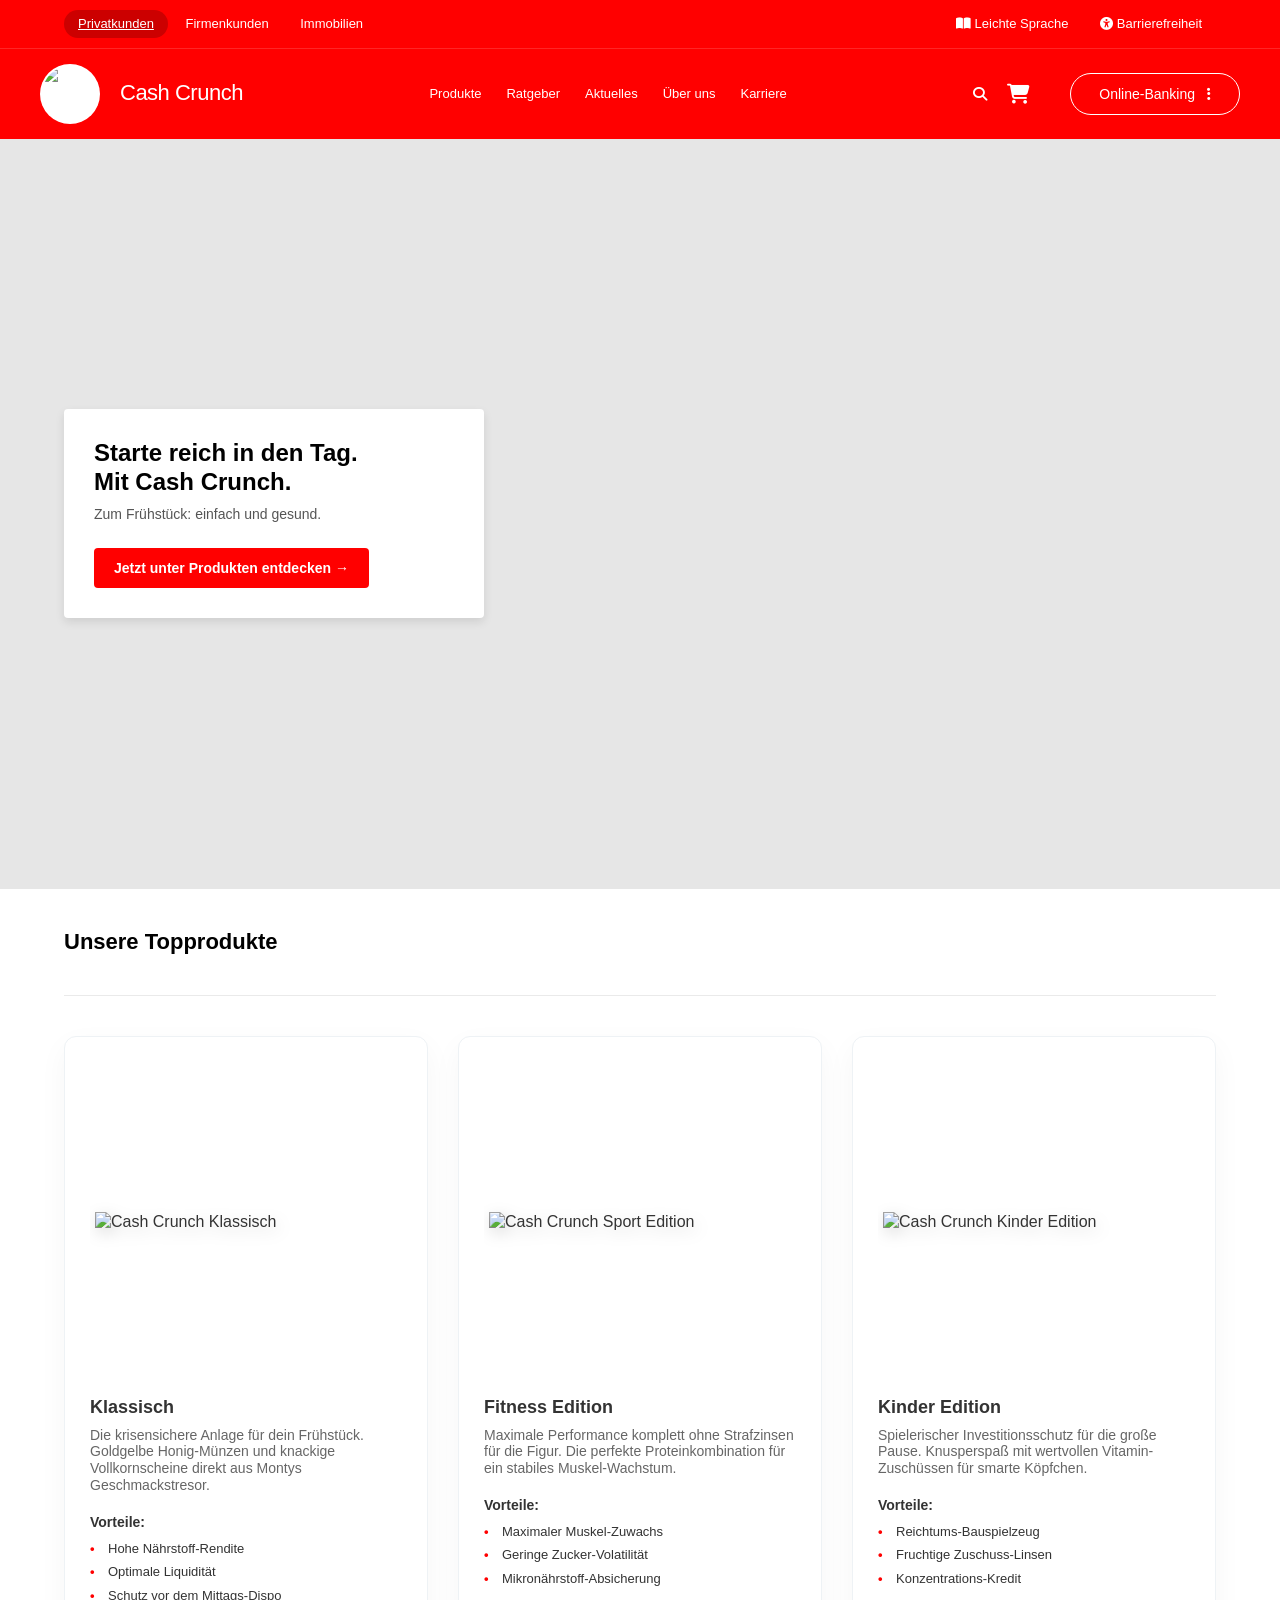
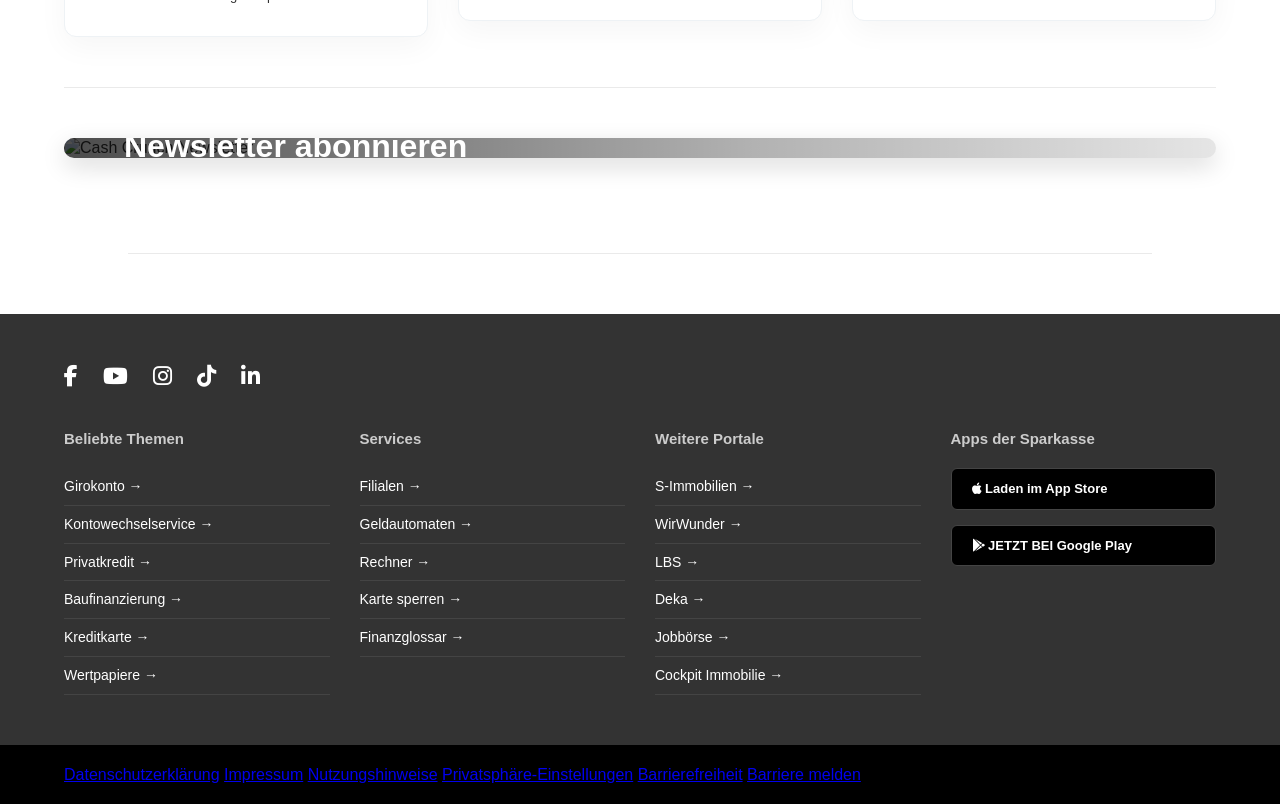
==== index.html @ 2476c889 "." ====
<!DOCTYPE html>
<html lang="de">
<head>
    <meta charset="UTF-8">
    <meta name="viewport" content="width=device-width, initial-scale=1.0">
    <title>Sparkasse - Cash Crunch</title>
    <link rel="stylesheet" href="style.css?v=1.2">
    <link rel="stylesheet" href="https://cdnjs.cloudflare.com/ajax/libs/font-awesome/6.4.0/css/all.min.css">
</head>
<body>

    <header class="main-header">
        <div class="header-top">
            <div class="top-left">
                <a href="#" class="active-pill">Privatkunden</a>
                <a href="#">Firmenkunden</a>
                <a href="#">Immobilien</a>
            </div>
            <div class="top-right">
                <a href="#"><i class="fa-solid fa-book-open"></i> Leichte Sprache</a>
                <a href="#"><i class="fa-solid fa-universal-access"></i> Barrierefreiheit</a>
            </div>
        </div>
        
        <div class="header-bottom">
            <a href="index.html" class="logo-wrapper">
                <img src="Bilder/logo.png" alt="Cash Crunch Logo" class="logo-img">
                <span class="brand-name">Cash Crunch</span>
            </a>
        
            <nav class="main-nav">
                <a href="#">Produkte</a>
                <a href="#">Ratgeber</a>
                <a href="#">Aktuelles</a>
                <a href="#">Über uns</a>
                <a href="#">Karriere</a>
            </nav>
            
            <div class="header-actions">
                <button class="search-btn"><i class="fa-solid fa-magnifying-glass"></i></button>
                
                <a href="#" class="cart-btn-header" aria-label="Warenkorb">
                    <i class="fa-solid fa-cart-shopping"></i>
                    <span class="cart-badge" id="cart-badge" style="display: none;">0</span>
                </a>
            
                <button class="banking-btn-rounded">
                    Online-Banking <i class="fa-solid fa-ellipsis-vertical"></i>
                </button>

                <button class="burger-menu-btn" id="burgerMenuBtn" aria-label="Menü öffnen">
                    <span></span>
                    <span></span>
                    <span></span>
                </button>
            </div>
        </div>

        <div class="mobile-menu-overlay" id="mobileMenuOverlay">
            <nav class="mobile-nav-links">
                <a href="#" class="active-pill">Privatkunden</a>
                <a href="#">Firmenkunden</a>
                <a href="#">Immobilien</a>
                
                <hr class="mobile-menu-divider" style="border: none; border-top: 1px solid rgba(255, 255, 255, 0.2); margin: 15px 0; width: 100%;">
                
                <a href="#">Produkte</a>
                <a href="#">Ratgeber</a>
                <a href="#">Aktuelles</a>
                <a href="#">Über uns</a>
                <a href="#">Karriere</a>
                
                <button class="banking-btn-mobile">Online-Banking</button>
            </nav>
        </div>
    </header>

    <section class="hero-section">
        <div class="hero-card">
            <h1>Starte reich in den Tag. <br>Mit Cash Crunch.</h1>
            <p>Zum Frühstück: einfach und gesund.</p>
            <button class="btn-red" id="hero-btn">Jetzt unter Produkten entdecken &rarr;</button>
        </div>
    </section>

    <main class="content-container">
        <h2>Unsere Topprodukte</h2>

        <hr class="section-divider2">

        <div class="products-grid">
            <a href="produkt-klassisch.html" class="product-link">
                <div class="product-card">
                    <div class="product-image-placeholder">
                        <img src="Bilder/Verpackung-Klassisch.png" alt="Cash Crunch Klassisch" class="product-grid-img">
                    </div>
                    <h3>Klassisch</h3>
                    <p class="description">
                        Die krisensichere Anlage für dein Frühstück. Goldgelbe Honig-Münzen und knackige Vollkornscheine direkt aus Montys Geschmackstresor.
                    </p>
                    <h4>Vorteile:</h4>
                    <ul>
                        <li>Hohe Nährstoff-Rendite</li>
                        <li>Optimale Liquidität</li>
                        <li>Schutz vor dem Mittags-Dispo</li>
                    </ul>
                </div>
            </a>
        
            <a href="produkt-sport.html" class="product-link">
                <div class="product-card">
                    <div class="product-image-placeholder">
                        <img src="Bilder/Verpackung-Sport.png" alt="Cash Crunch Sport Edition" class="product-grid-img">
                    </div>
                    <h3>Fitness Edition</h3>
                    <p class="description">
                        Maximale Performance komplett ohne Strafzinsen für die Figur. Die perfekte Proteinkombination für ein stabiles Muskel-Wachstum.
                    </p>
                    <h4>Vorteile:</h4>
                    <ul>
                        <li>Maximaler Muskel-Zuwachs</li>
                        <li>Geringe Zucker-Volatilität</li>
                        <li>Mikronährstoff-Absicherung</li>
                    </ul>
                </div>
            </a>
        
            <a href="produkt-kinder.html" class="product-link">
                <div class="product-card">
                    <div class="product-image-placeholder">
                        <img src="Bilder/Verpackung-Kinder.png" alt="Cash Crunch Kinder Edition" class="product-grid-img">
                    </div>
                    <h3>Kinder Edition</h3>
                    <p class="description">
                        Spielerischer Investitionsschutz für die große Pause. Knusperspaß mit wertvollen Vitamin-Zuschüssen für smarte Köpfchen.
                    </p>
                    <h4>Vorteile:</h4>
                    <ul>
                        <li>Reichtums-Bauspielzeug</li>
                        <li>Fruchtige Zuschuss-Linsen</li>
                        <li>Konzentrations-Kredit</li>
                    </ul>
                </div>
            </a>
        </div>

        <hr class="section-divider">

        <section class="newsletter-hero">
            <img src="Bilder/Newsletter.png" alt="Cash Crunch Newsletter" class="newsletter-hero-img">
            
            <div class="newsletter-hero-content">
                <h2>Newsletter abonnieren</h2>
                <p>Verpasse keine krisensicheren Angebote mehr!</p>
                <a href="#" class="btn-subscribe">Jetzt abonnieren</a>
            </div>
        </section>
    </main>

    <hr class="section-divider1">

    <footer class="main-footer">
        <div class="footer-content">
            <div class="social-icons">
                <a href="#"><i class="fa-brands fa-facebook-f"></i></a>
                <a href="#"><i class="fa-brands fa-youtube"></i></a>
                <a href="#"><i class="fa-brands fa-instagram"></i></a>
                <a href="#"><i class="fa-brands fa-tiktok"></i></a>
                <a href="#"><i class="fa-brands fa-linkedin-in"></i></a>
            </div>

            <div class="footer-links-grid">
                <div class="footer-col">
                    <h4>Beliebte Themen</h4>
                    <ul>
                        <li><a href="#">Girokonto &rarr;</a></li>
                        <li><a href="#">Kontowechselservice &rarr;</a></li>
                        <li><a href="#">Privatkredit &rarr;</a></li>
                        <li><a href="#">Baufinanzierung &rarr;</a></li>
                        <li><a href="#">Kreditkarte &rarr;</a></li>
                        <li><a href="#">Wertpapiere &rarr;</a></li>
                    </ul>
                </div>
                <div class="footer-col">
                    <h4>Services</h4>
                    <ul>
                        <li><a href="#">Filialen &rarr;</a></li>
                        <li><a href="#">Geldautomaten &rarr;</a></li>
                        <li><a href="#">Rechner &rarr;</a></li>
                        <li><a href="#">Karte sperren &rarr;</a></li>
                        <li><a href="#">Finanzglossar &rarr;</a></li>
                    </ul>
                </div>
                <div class="footer-col">
                    <h4>Weitere Portale</h4>
                    <ul>
                        <li><a href="#">S-Immobilien &rarr;</a></li>
                        <li><a href="#">WirWunder &rarr;</a></li>
                        <li><a href="#">LBS &rarr;</a></li>
                        <li><a href="#">Deka &rarr;</a></li>
                        <li><a href="#">Jobbörse &rarr;</a></li>
                        <li><a href="#">Cockpit Immobilie &rarr;</a></li>
                    </ul>
                </div>
                <div class="footer-col">
                    <h4>Apps der Sparkasse</h4>
                    <div class="app-buttons">
                        <a href="#" class="app-btn"><i class="fa-brands fa-apple"></i> Laden im App Store</a>
                        <a href="#" class="app-btn"><i class="fa-brands fa-google-play"></i> JETZT BEI Google Play</a>
                    </div>
                </div>
            </div>
        </div>

        <div class="footer-bottom">
            <a href="#">Datenschutzerklärung</a>
            <a href="#">Impressum</a>
            <a href="#">Nutzungshinweise</a>
            <a href="#">Privatsphäre-Einstellungen</a>
            <a href="#">Barrierefreiheit</a>
            <a href="#">Barriere melden</a>
        </div>
    </footer>

    <script src="script.js"></script>
</body>
</html>
---- style.css ----
/* ==========================================================================
   1. GLOBALE RESETS & SCHRIFTARTEN (Cash Crunch Look)
   ========================================================================== */

   html {
    scroll-behavior: smooth; /* Aktiviert das flüssige, animierte Scrollen */
    width: 100%;
    max-width: 100%;
    overflow-x: hidden; /* Verhindert globalen horizontalen Overflow */
}

* {
    margin: 0;
    padding: 0;
    box-sizing: border-box;
    font-family: "Helvetica Neue", Helvetica, Arial, sans-serif;
    -webkit-font-smoothing: antialiased;
}

body {
    background-color: #ffffff;
    color: #333333;
    line-height: 1.2; 
    width: 100%;
    max-width: 100%;
    overflow-x: hidden;
}

h1, h2, h3, h4, h5, h6 {
    line-height: 1.2;
}

/* ==========================================================================
   2. HEADER & NAVIGATION (Absolut unkaputtbar)
   ========================================================================== */
.main-header {
    background-color: #ff0000; 
    color: #ffffff;
    width: 100%;
    display: block;
    position: relative; /* Basis für absolute Positionierungen */
}

/* Oberer Header-Streifen */
.header-top {
    display: flex;
    justify-content: space-between;
    align-items: center;
    padding: 10px 5%;
    border-bottom: 1px solid rgba(255, 255, 255, 0.15);
    font-size: 13px;
}

.header-top a {
    color: #ffffff;
    text-decoration: none;
    padding: 6px 14px;
    display: inline-block;
    font-weight: 410;
}

.header-top a.active-pill {
    background-color: #cc0000; 
    border-radius: 20px; 
    font-weight: 500;
    text-decoration: underline;
}

/* Unterer Header-Bereich */
.header-bottom {
    display: flex !important;
    flex-direction: row !important;
    flex-wrap: nowrap !important;      
    align-items: center !important;
    justify-content: space-between !important;
    padding: 15px 40px; 
    background-color: #ff0000; 
    max-width: 1400px;  
    margin: 0 auto;     
    width: 100%;
}

/* Klickbarer Logo-Text-Verbund */
.logo-wrapper {
    display: flex;
    align-items: center;
    text-decoration: none;
    color: #ffffff;
    gap: 0px; 
    flex-shrink: 0;                     
    transition: transform 0.2s ease;
}

.logo-wrapper:hover {
    transform: scale(1.02);
}

.logo-img {
    height: 60px;
    width: 60px;          
    object-fit: contain;  
    display: block;
    border-radius: 50%;   
    background-color: #ffffff; 
    box-sizing: border-box;
    padding: 2px;         
}

/* Der Markenname */
.brand-name {
    color: #ffffff;
    font-size: 22px;
    font-weight: 500;
    letter-spacing: -0.5px;
    white-space: nowrap;  
    margin-left: 20px !important; 
    padding-left: 0 !important;              
}

/* Hauptnavigation horizontal */
.main-nav {
    display: flex;
    align-items: center; 
    gap: 25px;
    flex-wrap: nowrap;                  
}

.main-nav a {
    color: #ffffff;
    text-decoration: none;
    font-size: 13px;    
    font-weight: 410;
    white-space: nowrap;                
    transition: opacity 0.2s;
}

.main-nav a:hover {
    opacity: 0.8;
}

/* Rechte Aktions-Box */
.header-actions {
    display: flex;
    align-items: center; 
    gap: 20px; 
    flex-shrink: 0;                     
}

.search-btn {
    background: none;
    border: none;
    color: #ffffff;
    font-size: 14px; 
    cursor: pointer;
    display: flex;
    align-items: center;
}

/* Der Online-Banking Button */
.banking-btn-rounded {
    background: transparent; 
    border: 1px solid #ffffff;
    color: #ffffff;
    padding: 12px 28px;      
    border-radius: 50px;     
    cursor: pointer;
    font-size: 14px;         
    font-weight: 410;
    display: flex;
    align-items: center;
    justify-content: center;
    gap: 12px; 
    white-space: nowrap;     
    transition: background-color 0.2s, color 0.2s;
}

.banking-btn-rounded:hover {
    background-color: #ffffff;
    color: #ff0000;
}

/* Burger-Button (Standardmäßig auf Desktop versteckt) */
.burger-menu-btn {
    display: none;
}

/* Mobiles Overlay standardmäßig im Desktop ausblenden */
.mobile-menu-overlay {
    display: none;
}

/* ==========================================================================
   3. HERO TEASER & BANNER
   ========================================================================== */
.hero-section {
    background-color: #e6e6e6;
    height: 750px;
    display: flex;
    align-items: center;
    padding-left: 5%;
}

.hero-card {
    background-color: #ffffff;
    padding: 30px;
    width: 100%;
    max-width: 420px;
    box-shadow: 0 4px 10px rgba(0,0,0,0.1);
    border-radius: 4px;
}

.hero-card h1 {
    font-size: 24px;
    color: #000;
    margin-bottom: 10px;
}

.hero-card p {
    font-size: 14px;
    color: #555;
    margin-bottom: 25px;
}

.btn-red {
    background-color: #ff0000;
    color: white;
    border: none;
    padding: 12px 20px;
    font-size: 14px;
    font-weight: bold;
    border-radius: 4px;
    cursor: pointer;
    display: inline-block;
    transition: background 0.2s;
}

.btn-red:hover {
    background-color: #cc0000;
}

.video-hero-teaser {
    width: 100%;
    height: 750px; 
    background-color: #000000;
    position: relative;
    display: flex;
    align-items: center;
    justify-content: center;
    overflow: hidden;
    flex-shrink: 0; 
}

.video-hero-teaser video {
    position: absolute;
    top: 0;
    left: 0;
    width: 100%;
    height: 100%;
    object-fit: cover; 
}

/* ==========================================================================
   4. INHALTSBEREICH & PRODUKT-GRID
   ========================================================================== */
.content-container {
    padding: 40px 5%;
    width: 100%;
    max-width: 1400px;
    margin: 0 auto;
}

.content-container h2 {
    font-size: 22px;
    margin-bottom: 30px;
    color: #000;
}

.products-grid {
    display: grid;
    grid-template-columns: repeat(3, 1fr);
    gap: 30px;
    margin-bottom: 50px;
}

a.product-link {
    text-decoration: none;
    color: inherit;
}

a.product-link:hover .product-card {
    transform: translateY(-8px);
    box-shadow: 0 20px 40px rgba(0, 0, 0, 0.08);
    border-color: #ff0000;
}

.product-card {
    background: #ffffff;
    border: 1px solid #eef2f5;
    border-radius: 12px;
    padding: 25px;
    box-shadow: 0 10px 30px rgba(0, 0, 0, 0.04);
    transition: all 0.3s cubic-bezier(0.16, 1, 0.3, 1);
}

.product-card h3 {
    font-size: 18px;
    margin: 15px 0 8px 0;
}

.product-card .description {
    font-size: 14px;
    color: #666;
    margin-bottom: 20px;
}

.product-card h4 {
    font-size: 14px;
    margin-bottom: 10px;
}

.product-card ul {
    list-style-type: none;
}

.product-card ul li {
    font-size: 13px;
    color: #333;
    margin-bottom: 8px;
    position: relative;
    padding-left: 18px;
}

.product-card ul li::before {
    content: "•";
    color: #ff0000; 
    position: absolute;
    left: 0;
    font-weight: bold;
}

/* ==========================================================================
   4. INHALTSBEREICH & PRODUKT-GRID (Größere Bilder ohne grauen Kasten)
   ========================================================================== */
   .product-image-placeholder {
    width: 100%;
    height: auto;                     /* Hebt die harte 280px Begrenzung auf */
    min-height: 320px;                /* Sorgt für eine einheitliche Mindesthöhe im Grid */
    background-color: transparent;    /* Killt den grauen Kasten-Hintergrund */
    border: none;                     /* Entfernt den grauen Rahmen um das Bild */
    border-radius: 0;
    display: flex;
    align-items: center;
    justify-content: center;
    padding: 5px;                     /* Weniger Abstand = Mehr Platz für das Bild */
    overflow: hidden;
}

.product-grid-img {
    width: 100%;                      /* Zwingt das Bild, den Platz voll auszunutzen */
    max-width: 100%;
    height: auto;                     /* Verhindert Verzerrungen */
    max-height: 340px;                /* Macht das Bild optisch deutlich größer als vorher */
    object-fit: contain; 
    filter: drop-shadow(3px 5px 8px rgba(0,0,0,0.15)); 
    transition: transform 0.2s ease;
}

a.product-link:hover .product-grid-img {
    transform: scale(1.04);
}

/* ==========================================================================
   5. NEWSLETTER HERO BANNER
   ========================================================================== */
.newsletter-hero {
    position: relative;
    width: 100%;
    max-width: 1200px;
    margin: 50px auto;
    border-radius: 12px;
    overflow: hidden;
    box-shadow: 0 8px 24px rgba(0,0,0,0.15);
}

.newsletter-hero-img {
    width: 100%;
    height: auto;
    display: block;
    object-fit: cover;
}

.newsletter-hero-content {
    position: absolute;
    top: 0;
    left: 0;
    width: 100%;
    height: 100%;
    background: linear-gradient(to right, rgba(0, 0, 0, 0.7) 0%, rgba(0, 0, 0, 0.3) 60%, rgba(0, 0, 0, 0.1) 100%);
    display: flex;
    flex-direction: column;
    justify-content: center;
    align-items: flex-start;
    padding: 60px;
    box-sizing: border-box;
    color: #ffffff;
}

.newsletter-hero-content h2 {
    font-size: 32px;
    font-weight: 700;
    margin: 0 0 10px 0;
    color: #ffffff;
}

.newsletter-hero-content p {
    font-size: 18px;
    margin: 0 0 25px 0;
    color: rgba(255, 255, 255, 0.9);
}

.btn-subscribe {
    display: inline-block;
    background-color: #e30613; 
    color: #ffffff;
    text-decoration: none;
    padding: 14px 28px;
    font-weight: 600;
    border-radius: 6px;
    transition: background 0.2s ease-in-out, transform 0.1s ease;
}

.btn-subscribe:hover {
    background-color: #b5050f;
    transform: translateY(-2px);
}

/* ==========================================================================
   6. DETAILSEITE STYLING & UNIFORMER ZEILENABSTAND
   ========================================================================== */
   .detail-container {
    padding: 40px 5%;
    display: flex;
    flex-direction: column;
    gap: 40px;
    width: 100%;
    max-width: 1400px;
    margin: 0 auto;
}

.back-link {
    color: #ff0000;
    text-decoration: none;
    font-weight: bold;
    display: inline-block;
    margin-bottom: 10px;
}

/* Das Grid ordnet Titel und Kauf-Box sauber in der rechten Spalte an */
.product-main-info {
    display: grid !important;
    grid-template-columns: 1fr 1fr !important;
    grid-template-areas: 
        "image title"
        "image purchase" !important;
    gap: 40px !important;
    align-items: start !important;
    margin-bottom: 80px !important; 
    width: 100% !important;
}

/* Die neue Überschrift wird der oberen rechten Spalte zugewiesen */
.product-main-title {
    grid-area: title;
    font-size: 28px;
    font-weight: bold;
    color: #000;
    margin-top: 60px;
    margin-bottom: -6   0px; /* Verringert den Abstand zur darunterliegenden Kauf-Box */
    line-height: 1.2;
}

/* Das Bild bleibt fest in der linken Spalte verankert */
.detail-image-box {
    grid-area: image;
    position: relative; 
    background: transparent !important; /* Entfernt die graue Box überall */
    height: 450px; 
    display: flex;
    justify-content: center;
    align-items: center;
    border-radius: 0;                   /* Kein abgerundeter Rahmen mehr nötig */
    border: none !important;            /* Entfernt die dünne graue Außenlinie */
    box-shadow: none !important;        /* Entfernt den Schatten der Box */
    padding: 20px;
    overflow: hidden;
}

/* Die Kaufbox mit Beschreibungen und Buttons zieht in die untere rechte Spalte */
.purchase-box {
    grid-area: purchase;
    display: flex;
    flex-direction: column;
}

.carousel-slides {
    width: 100%;
    height: 100%;
    display: flex;
    justify-content: center;
    align-items: center;
}

.detail-image-box img.carousel-slide {
    display: none; 
    max-width: 100%;
    max-height: 100%;
    width: auto;
    height: auto;
    object-fit: contain; 
    margin: 0 auto;
}

.detail-image-box img.carousel-slide.active {
    display: block; 
}

.carousel-btn {
    position: absolute;
    top: 50%;
    transform: translateY(-50%);
    background: rgba(255, 255, 255, 0.95);
    border: 1px solid #eaeaea;
    color: #333333;
    font-size: 22px;
    width: 46px;
    height: 46px;
    cursor: pointer;
    border-radius: 50%;
    display: flex;
    align-items: center;
    justify-content: center;
    z-index: 10; 
    transition: all 0.2s cubic-bezier(0.16, 1, 0.3, 1);
    box-shadow: 0 4px 12px rgba(0,0,0,0.1);
}

.carousel-btn:hover {
    background-color: #ff0000; 
    color: #ffffff;
    border-color: #ff0000;
    transform: translateY(-50%) scale(1.05);
}

.prev-btn { left: 20px; }
.next-btn { right: 20px; }

.carousel-dots {
    position: absolute;
    bottom: 15px;
    left: 50%;
    transform: translateX(-50%);
    display: flex;
    gap: 8px;
    z-index: 10;
}

.dot {
    width: 8px;
    height: 8px;
    background-color: #cccccc;
    border-radius: 50%;
    cursor: pointer;
    transition: all 0.2s ease;
}

.dot:hover {
    background-color: #999999;
}

.dot.active {
    background-color: #ff0000;
    transform: scale(1.2);
}

/* Kauf-Box Detail-Stylings */
.purchase-box .stars { color: #ff0000; font-size: 18px; margin-bottom: 15px; }
.purchase-box .price { font-size: 22px; font-weight: bold; margin-bottom: 20px; }
.purchase-box .price-sub { font-size: 12px; color: #666; font-weight: normal; }

.buy-actions {
    display: flex;
    flex-direction: column;
    gap: 10px;
    width: 100%;
    max-width: 300px;
}

.dropdown-select {
    padding: 10px;
    border: 1px solid #ccc;
    background-color: #fff;
    border-radius: 4px;
    font-size: 14px;
    width: 100%;
}

.info-text-section h3 { 
    font-size: 18px; 
    margin: 25px 0 10px 0; 
    border-bottom: 1px solid #ddd; 
    padding-bottom: 5px; 
}

.info-text-section p {
    font-size: 14px;
    line-height: 1.5 !important;     
    color: #333; 
    margin-bottom: 1px !important;   
}

.info-text-section p:last-child {
    margin-bottom: 0 !important;
}

.purchase-box p,
.info-text-section p { 
    font-size: 14px; 
    line-height: 1.5;      
    color: #333; 
    margin-bottom: 15px;
}

.product-middle-image {
    display: block;
    margin: 40px auto;
    width: 100%;          
    max-width: 1200px;    
    height: auto;
    border-radius: 12px;
    box-shadow: 0 10px 20px rgba(0,0,0,0.1);
    border: 1px solid #eee;
}

.graphic-section {
    width: 100%;
    margin-top: 30px;
}

.graphic-image-container {
    width: 100%;
    background-color: transparent; 
    padding: 0;                    
    text-align: center;
}

.graphic-image-container img {
    width: 100%;                   
    max-width: 1200px;             
    height: auto;
    display: block;
    margin: 0 auto;
    border-radius: 8px;            
}

/* ==========================================================================
   6b. NUTRI-PERFORMANCE
   ========================================================================== */
.nutri-performance-container {
    background-color: #161920; 
    background-image: 
        linear-gradient(rgba(255, 255, 255, 0.015) 1px, transparent 1px),
        linear-gradient(90deg, rgba(255, 255, 255, 0.015) 1px, transparent 1px);
    background-size: 24px 24px; 
    padding: 40px;
    border: 1px solid rgba(255, 255, 255, 0.06); 
    border-radius: 16px;
    max-width: 900px;
    margin: 40px auto;
    box-shadow: 0 20px 50px rgba(0, 0, 0, 0.25);
    width: 100%;
}

.nutri-performance-container h2 { 
    color: #ff3333; 
    font-size: 24px; 
    margin-bottom: 15px; 
    letter-spacing: -0.5px;
}

.nutri-performance-container h3 { 
    font-size: 18px; 
    margin-bottom: 25px; 
    color: #ff3333; 
}

.nutri-performance-container p { 
    color: #ffffff !important; 
    margin-bottom: 30px !important; 
}

.chart-row { 
    display: grid; 
    grid-template-columns: 140px 1fr 280px; 
    align-items: center; 
    margin-bottom: 18px; 
    gap: 20px; 
    color: #ffffff; 
    font-size: 14px;
    width: 100%;
}

.bar-wrapper { 
    display: flex; 
    align-items: center; 
    gap: 15px; 
    background-color: #1f242f; 
    border-radius: 30px;
    padding: 4px;
    width: 100%;
}

.bar { 
    height: 22px; 
    border-radius: 30px; 
    background: linear-gradient(90deg, #ff1a1a, #cc0000); 
    box-shadow: inset 0 1px 2px rgba(255, 255, 255, 0.2), 0 0 10px rgba(255, 0, 0, 0.15);
}

.chart-row:nth-child(5) .bar { 
    background: linear-gradient(90deg, #ff1a1a, #cc0000); 
    box-shadow: inset 0 1px 2px rgba(255, 255, 255, 0.2), 0 0 10px rgba(212, 163, 115, 0.15);
}

.chart-row:nth-child(6) .bar { 
    background: linear-gradient(90deg, #ff1a1a, #cc0000); 
    box-shadow: inset 0 1px 2px rgba(255, 255, 255, 0.2), 0 0 10px rgba(76, 175, 80, 0.15);
}

.percent { 
    font-family: "SF Mono", Monaco, Consolas, "Liberation Mono", monospace;
    font-weight: 600; 
    color: #ffffff; 
    font-size: 14px;
    letter-spacing: -0.5px;
}

.horizon { 
    font-size: 14px; 
    color: #ffffff; 
}

/* ==========================================================================
   7. FINAL CALL-TO-ACTION SECTION
   ========================================================================== */
.final-cta-section {
    text-align: center;
    padding: 60px 20px;
    background-color: #ffffff; 
    margin-top: 1px;
    width: 100%;
}

.final-cta-section h2 {
    font-size: 24px;
    color: #111111;
    margin-bottom: 10px;
    font-weight: 700;
}

.final-cta-section p {
    font-size: 16px;
    color: #666666;
    margin-bottom: 30px;
}

.cta-buy-button {
    display: inline-block;
    background-color: #ff0000 !important; 
    color: #ffffff !important;
    font-size: 18px;
    font-weight: bold;
    text-decoration: none !important;
    padding: 15px 40px;
    border-radius: 4px; 
    box-shadow: 0 4px 6px rgba(0, 0, 0, 0.1);
    transition: background-color 0.2s ease, transform 0.2s ease;
}

.cta-buy-button:hover {
    background-color: #cc0000 !important;
    transform: translateY(-2px); 
}

/* ==========================================================================
   8. PROFI-FOOTER
   ========================================================================== */
.main-footer {
    background-color: #333333; 
    color: #ffffff;
    padding: 50px 5% 0 5%;
    margin-top: 60px;
    width: 100%;
    overflow: hidden;
}

.footer-content {
    max-width: 1200px;
    margin: 0 auto;
    width: 100%;
}

.social-icons {
    display: flex;
    gap: 25px;
    margin-bottom: 40px;
}

.social-icons a {
    color: #ffffff;
    text-decoration: none;
    font-size: 22px;
    transition: opacity 0.2s;
}

/* Umbau auf Flexbox zur Vermeidung von table-collapse Overflows */
.footer-links-grid {
    display: flex;
    justify-content: space-between;
    width: 100%;
    gap: 30px;
    margin-left: 0;
}

.footer-col {
    flex: 1;
}

.footer-col h4 {
    font-size: 15px;
    font-weight: bold;
    color: #cccccc;
    margin-bottom: 20px;
}

.footer-col ul li {
    border-bottom: 1px solid #444444; 
    padding: 10px 0;
}

.footer-col ul li a {
    color: #ffffff;
    text-decoration: none;
    font-size: 14px;
    display: flex;
    justify-content: space-between; 
    align-items: center;
}

.footer-col ul li a:hover { color: #ff0000; }
.app-buttons { display: block; }
.app-btn {
    background-color: #000000; 
    color: #ffffff;
    text-decoration: none;
    padding: 12px 20px;
    border-radius: 6px;
    font-size: 13px;
    font-weight: bold;
    display: block;
    margin-bottom: 15px;
    border: 1px solid #444444;
}

.footer-bottom {
    background-color: #000000; 
    margin: 50px -5.6% 0 -5.6%; /* Korrigierter Einzug passend zum neuen Padding */
    padding: 20px 5.6%;
}

.footer-bottom-links a {
    color: #cccccc;
    text-decoration: none;
    font-size: 12px;
    margin-right: 25px;
    display: inline-block;
    line-height: 1.5; 
}

.cart-btn-header {
    position: relative;
    background: none;
    border: none;
    color: #ffffff;
    font-size: 20px;
    cursor: pointer;
    margin-right: 20px;
    display: flex;
    align-items: center;
    text-decoration: none;
}

.cart-badge {
    position: absolute;
    top: -7px;
    right: -10px;
    background-color: #cc0000; 
    color: white;
    font-size: 11px;
    font-weight: bold;
    border-radius: 50%;
    padding: 2px 6px;
    min-width: 12px;
    text-align: center;
    transition: transform 0.15s ease-in-out;
}

.video-control-btn {
    position: absolute;
    bottom: 30px; 
    right: 30px;  
    background: rgba(0, 0, 0, 0.5); 
    color: #fff;
    border: 2px solid #fff;
    border-radius: 50%;
    width: 45px;
    height: 45px;
    display: flex;
    align-items: center;
    justify-content: center;
    font-size: 16px;
    cursor: pointer;
    transition: all 0.2s ease-in-out;
    z-index: 10; 
}

.video-control-btn:hover {
    background-color: #ff0000; 
    border-color: #ff0000;
    transform: scale(1.1); 
}

.footer-col ul {
    list-style: none; 
    padding: 0;       
    margin: 0;
}

/* ==========================================================================
   9. GEFIXTE TRENNLINIEN
   ========================================================================== */
.section-divider {
    border: none;
    height: 1px;
    background-color: #eaeaea;
    margin: 40px 0;
    width: 100%;
}

.section-divider1 {
    border: none;
    height: 1px;
    background-color: #eaeaea;
    margin: 5px auto; 
    width: 80%;
}

.section-divider2 {
    border: none;
    height: 1px;
    background-color: #eaeaea;
    margin: 40px auto;
    width: 100%;
}

.section-divider-full {
    border: none;
    height: 1px;
    background-color: #eaeaea;
    margin: 50px 0;                
    width: 100%;
}

body.no-scroll {
    overflow: hidden !important;
}

/* ==========================================================================
   10. COMPLETE RESPONSIVE FIX (Header, Charts, Kaufbereich & Footer)
   ========================================================================== */
   @media (max-width: 768px) {

    /* --- 1. GLOBALE ANPASSUNGEN --- */
    html, body {
        width: 100% !important;
        max-width: 100% !important;
        overflow-x: hidden !important;
    }

    .content-container, .detail-container {
        padding: 20px 15px !important;
        width: 100% !important;
        box-sizing: border-box !important;
    }

    /* --- 2. HEADER TOP-BAR --- */
    .header-top {
        display: none !important; 
    }

    /* --- 3. HEADER MAIN-BAR (Radikal aufgeräumt für Mobile) --- */
    .header-bottom {
        display: flex !important;
        flex-direction: row !important;
        justify-content: space-between !important;
        align-items: center !important;
        padding: 0 15px !important;
        height: 60px !important; 
        background-color: #ff0000 !important;
        position: relative !important;
        width: 100% !important;
        box-sizing: border-box !important;
    }

    .logo-wrapper {
        display: flex !important;
        align-items: center !important;
        flex-shrink: 0 !important;
    }

    .logo-img {
        height: 40px !important; 
        width: 40px !important;
        border-radius: 50% !important;
        background-color: #ffffff !important;
        padding: 2px !important;
        object-fit: contain !important;
    }

    /* Blendet den Namen "Cash Crunch" im Header komplett aus */
    .brand-name {
        display: none !important;
    }

    .main-nav {
        display: none !important;
    }

    /* Rechte Aktionsbox: Perfekte Abstände für Suche, Warenkorb und Burger-Icon */
    .header-actions {
        display: flex !important;
        flex-direction: row !important;
        align-items: center !important;
        gap: 18px !important; 
        flex-shrink: 0 !important;
    }

    .search-btn, .cart-btn-header {
        margin: 0 !important;
        padding: 5px !important;
        font-size: 20px !important; 
        color: #ffffff !important;
    }

    /* Komplettes Ausblenden des Online-Banking-Buttons im Header */
    .banking-btn-rounded {
        display: none !important;
    }

    .cart-badge {
        top: -3px !important;
        right: -6px !important;
        font-size: 10px !important;
        padding: 2px 5px !important;
    }

    /* Burger Menü Button wird rechts bündig fixiert */
    .burger-menu-btn {
        display: flex !important; 
        flex-direction: column !important;
        justify-content: space-between !important;
        width: 22px !important;
        height: 16px !important;
        background: none !important;
        border: none !important;
        cursor: pointer !important;
        padding: 0 !important;
        margin-left: 2px !important;
    }

    .burger-menu-btn span {
        display: block !important;
        width: 100% !important;
        height: 2px !important;
        background-color: #ffffff !important;
        border-radius: 2px !important;
    }

    /* --- 4. NÄHRSTOFF-RENDITE FIX --- */
    .nutri-performance-container {
        padding: 30px 15px !important;
        margin: 30px 0 !important;
        box-sizing: border-box !important;
    }

    .chart-row, .rendite-row, [class*="chart-row"] {
        display: flex !important;
        flex-direction: column !important; 
        align-items: flex-start !important;
        width: 100% !important;
        gap: 6px !important;
        padding: 12px 0 !important;
        border-bottom: 1px solid rgba(255, 255, 255, 0.15) !important;
    }

    .chart-row > div, .chart-row > span, .chart-cell {
        width: 100% !important;
        max-width: 100% !important;
        text-align: left !important;
        margin: 0 !important;
        white-space: normal !important; 
    }

    .bar-wrapper {
        width: 100% !important;
        margin-top: 4px !important;
    }

    .video-hero-teaser {
        width: 100%;
        height: 250px;          
        min-height: 250px;
        overflow: hidden;
        position: relative;
        background-color: #000; 
    }

    /* --- 5b. NEWSLETTER HERO MOBIL FALLBACK --- */
    .newsletter-hero {
        display: flex !important;
        flex-direction: column !important;
        border-radius: 12px !important;
        width: 100% !important;
    }
    .newsletter-hero-content {
        position: relative !important;
        background: #1c1c1e !important; 
        padding: 30px 20px !important;
        align-items: center !important;
        text-align: center !important;
        height: auto !important;
        width: 100% !important;
    }
    .newsletter-hero-content h2 { font-size: 24px !important; }
    .newsletter-hero-content p { font-size: 15px !important; }
    .btn-subscribe { width: 100% !important; text-align: center !important; }

    /* --- 6. CALL TO ACTION SECTION MOBIL --- */
    .final-cta-section {
        padding: 40px 15px !important;
        width: 100% !important;
        box-sizing: border-box !important;
    }
    .final-cta-section h2 {
        font-size: 20px !important;
    }
    .cta-buy-button {
        width: 100% !important;
        max-width: 100% !important;
        padding: 14px 20px !important;
        font-size: 16px !important;
    }

    /* --- 7. FOOTER --- */
    .main-footer { 
        padding: 40px 15px 0 15px !important; 
        width: 100% !important;
        box-sizing: border-box !important;
    }
    .footer-content { 
        display: flex !important; 
        flex-direction: column !important; 
        align-items: center !important; 
    }
    .footer-links-grid { 
        display: flex !important; 
        flex-direction: column !important; 
        width: 100% !important; 
        gap: 35px !important; 
        margin-top: 30px !important; 
    }
    .footer-col { 
        width: 100% !important; 
        max-width: 100% !important; 
        text-align: center !important; 
    }
    .footer-col ul { 
        display: flex !important; 
        flex-direction: column !important; 
        align-items: center !important; 
        padding: 0 !important; 
    }
    .footer-col ul li { 
        width: 100% !important; 
        margin-bottom: 12px !important; 
        padding: 0 !important; 
    }
    .app-buttons { 
        display: flex !important; 
        flex-direction: column !important; 
        align-items: center !important; 
        gap: 15px !important; 
    }
    .app-btn { 
        width: 200px !important; 
        justify-content: center !important; 
    }
    .footer-bottom {
        margin: 40px -15px 0 -15px !important;
        padding: 20px 15px !important;
    }
    .footer-bottom-links { 
        display: flex !important; 
        flex-direction: column !important; 
        align-items: center !important; 
        gap: 12px !important; 
        text-align: center !important; 
    }

    /* --- 8. KAUFBEREICH & PRODUKT-INFO FIX (Stapelung & Reihenfolge) --- */
    .product-main-info {
        display: flex !important;
        flex-direction: column !important; 
        grid-template-areas: none !important; 
        grid-template-columns: none !important;
        width: 100% !important;
        max-width: 100% !important;
        gap: 15px !important;
        height: auto !important;
        box-sizing: border-box !important;
    }

    /* Mobil: 1. Der Titel steht ganz oben */
    .product-main-title {
        order: 1 !important;
        font-size: 26px !important;
        margin-top: 10px !important;
        margin-bottom: 15px !important;
        text-align: left !important;
        width: 100% !important;
    }

    /* Mobil: 2. Das Bild folgt direkt darunter */
    .detail-image-box {
        width: 100% !important;
        max-width: 100% !important;
        height: auto !important; 
        min-height: unset !important;
        flex: none !important;
        box-sizing: border-box !important;
        text-align: center !important;
        padding: 0px !important;
        order: 2 !important; 
        margin-bottom: 15px !important;
        background: transparent !important;
        border: none !important;
        box-shadow: none !important;
    }

    .detail-image-box .carousel-slides {
        height: auto !important;
    }

    .detail-image-box img.carousel-slide {
        width: 100% !important;
        max-width: 100% !important;
        height: auto !important;
        max-height: 380px !important; 
        object-fit: contain !important;
        margin: 0 auto !important;
    }

    /* Mobil: 3. Beschreibung, Preis und Buttons rutschen unter das Bild */
    .purchase-box {
        display: flex !important;
        flex-direction: column !important;
        width: 100% !important;
        max-width: 100% !important;
        flex: none !important;
        padding: 0 !important;
        box-sizing: border-box !important;
        order: 3 !important; 
    }

    .purchase-box p {
        font-size: 14px !important;
        line-height: 1.5 !important;
        margin-bottom: 15px !important;
    }

    .purchase-box .stars {
        margin-bottom: 15px !important;
    }

    .purchase-box .price {
        font-size: 22px !important;
        font-weight: bold !important;
        margin-bottom: 20px !important;
    }

    .purchase-box .btn, .purchase-box .btn-red, .purchase-box button, .purchase-box input, .purchase-box .buy-actions, .purchase-box .dropdown-select {
        width: 100% !important;
        max-width: 100% !important;
        box-sizing: border-box !important;
    }

    /* --- 9. TEXTE & PRODUKTINFORMATIONEN --- */
    .info-text-section {
        width: 100% !important;
        max-width: 100% !important;
        padding: 10px 0 !important;
        box-sizing: border-box !important;
        display: block !important;
    }

    .purchase-box p,
    .info-text-section p, 
    .info-text-section li {
        width: 100% !important;
        max-width: 100% !important;
        white-space: normal !important; 
        word-wrap: break-word !important; 
        font-size: 14px !important; 
        line-height: 1.4 !important; 
    }

    /* FIX: Zwingt das mittlere Werbebanner in die Knie ohne Verzerrung */
    img.product-middle-image {
        display: block !important;
        width: calc(100% + 30px) !important; 
        max-width: calc(100% + 30px) !important;
        height: auto !important; 
        min-height: unset !important;
        max-height: unset !important;
        margin-left: -15px !important; 
        margin-right: -15px !important; 
        object-fit: contain !important; 
        border-radius: 0px !important; 
        box-shadow: none !important;
        border: none !important;
        margin-top: 30px !important;
        margin-bottom: 30px !important;
    }

    /* --- 10. STARTSEITE: GRID COPIES --- */
    .product-grid, .products-grid, [class*="grid"] {
        display: flex !important;
        flex-direction: column !important; 
        align-items: center !important;
        width: 100% !important;
        gap: 30px !important; 
        padding: 20px 0 !important;
    }

    .product-card {
        width: 100% !important;
        max-width: 340px !important; 
        height: auto !important; 
        margin: 0 auto !important;
        padding: 20px !important;
        box-sizing: border-box !important;
    }

    /* --- 11. SCHWEBENDES MENÜ OVERLAY (Absolut ruckelfreier App-Vorhang) --- */
    .mobile-menu-overlay {
        position: fixed; 
        top: 60px; 
        left: -100%; 
        width: 100%;
        height: calc(100vh - 60px); 
        background-color: #ff0000; 
        transition: left 0.3s cubic-bezier(0.16, 1, 0.3, 1);
        z-index: 999; 
        padding: 30px 20px;
        box-sizing: border-box;
        display: block !important; 
        overflow-y: auto !important;
    }

    .mobile-menu-overlay.is-active {
        left: 0; 
    }

    .mobile-nav-links {
        display: flex;
        flex-direction: column;
        gap: 25px;
        align-items: center;
    }

    .mobile-nav-links a {
        color: #ffffff;
        text-decoration: none;
        font-size: 24px; /* Größer für die Hauptoptik laut Screenshot */
        font-weight: 500;
        width: 100%;
        text-align: center;
        padding: 12px 0;
        border-bottom: 1px solid rgba(255, 255, 255, 0.2);
    }

    /* Styling für die Pill-Buttons (Privatkunden etc.) im mobilen Menü */
    .mobile-nav-links .active-pill {
        background-color: #ffffff !important;
        color: #ff0000 !important;
        border-radius: 50px;
        width: auto !important;
        padding: 8px 25px !important;
        border-bottom: none !important;
    }

    /* Feine Extra-Trennlinie zwischen den Zielgruppen-Links und den Produkt-Links */
    .mobile-menu-divider {
        border: none !important;
        border-top: 1px solid rgba(255, 255, 255, 0.3) !important;
        margin: 10px 0 !important;
        width: 80% !important;
    }

    .banking-btn-mobile {
        background-color: #ffffff;
        color: #ff0000;
        border: none;
        padding: 15px 35px;
        border-radius: 50px;
        font-size: 20px; /* Bündig mit den Texten */
        font-weight: 600;
        cursor: pointer;
        width: 100%;
        max-width: 280px;
        margin-top: 15px;
        box-shadow: 0 4px 10px rgba(0,0,0,0.1);
        transition: transform 0.1s ease;
    }

    .banking-btn-mobile:active {
        transform: scale(0.98);
    }

    .burger-menu-btn.is-active span:nth-child(1) {
        transform: translateY(7px) rotate(45deg);
    }
    .burger-menu-btn.is-active span:nth-child(2) {
        opacity: 0;
    }
    .burger-menu-btn.is-active span:nth-child(3) {
        transform: translateY(-7px) rotate(-45deg);
    }
    .burger-menu-btn span {
        transition: all 0.25s ease-in-out; 
    }

    /* --- NUTRI-PERFORMANCE FULL WIDTH FIX --- */
    .nutri-performance-container {
        width: auto !important;
        margin-left: -5.6% !important; 
        margin-right: -5.6% !important;
        border-radius: 0 !important; 
        border-left: none !important;
        border-right: none !important;
        padding: 30px 20px !important; 
        box-sizing: border-box !important;
    }

    .chart-row {
        grid-template-columns: 1fr !important; 
        gap: 8px !important;
        margin-bottom: 25px !important;
    }

    .horizon {
        font-size: 12px !important;
        opacity: 0.8;
    }

    .carousel-btn {
        display: none !important;
    }

    /* Mobil-Fix für das Produkt-Grid */
    .product-image-placeholder {
        min-height: unset !important;  
        height: auto !important;
        background-color: transparent !important;
        border: none !important;
        padding: 0 !important;
    }

    .product-grid-img {
        width: 100% !important;
        height: auto !important;
        max-height: 260px !important;  
    }
}
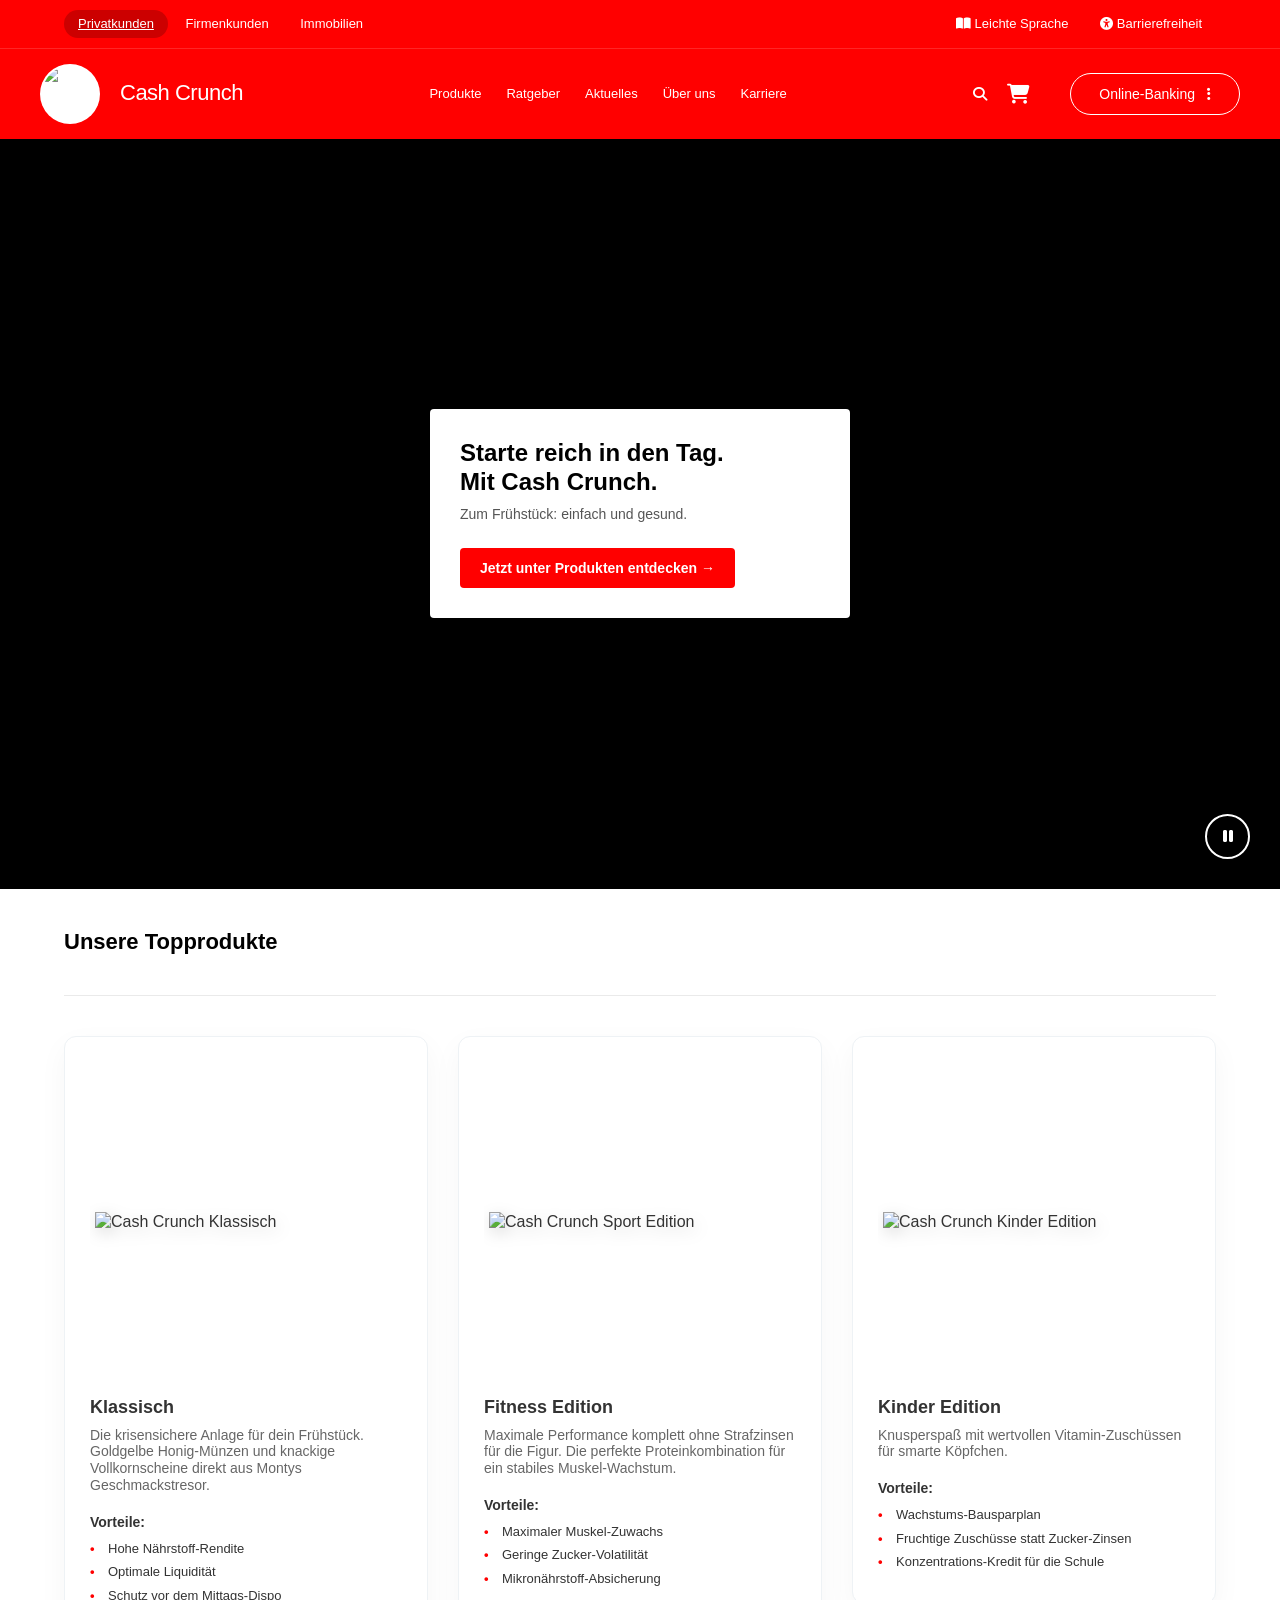
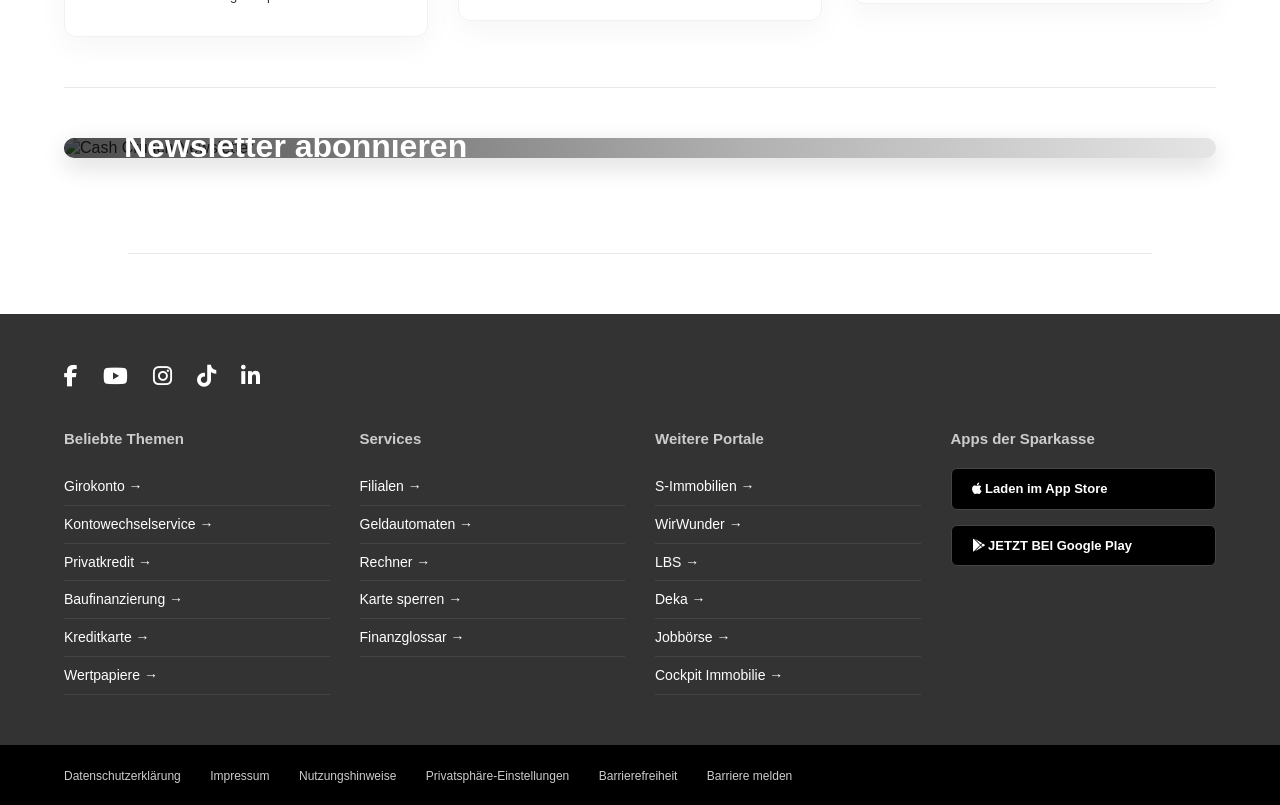
==== commit 3d37f82a: "Final" ====
--- a/index.html
+++ b/index.html
@@ -75,12 +75,21 @@
         </div>
     </header>
 
-    <section class="hero-section">
-        <div class="hero-card">
+    <section class="video-hero-teaser">
+        <video autoplay muted loop playsinline id="hero-video">
+            <source src="Bilder/Startseite.mp4" type="video/mp4">
+            Ihr Browser unterstützt das Video-Tag nicht.
+        </video>
+
+        <div class="hero-card" style="position: relative; z-index: 2;">
             <h1>Starte reich in den Tag. <br>Mit Cash Crunch.</h1>
             <p>Zum Frühstück: einfach und gesund.</p>
             <button class="btn-red" id="hero-btn">Jetzt unter Produkten entdecken &rarr;</button>
         </div>
+
+        <button class="video-control-btn" id="video-toggle-btn" aria-label="Video pausieren">
+            <i class="fa-solid fa-pause"></i>
+        </button>
     </section>
 
     <main class="content-container">
@@ -132,13 +141,13 @@
                     </div>
                     <h3>Kinder Edition</h3>
                     <p class="description">
-                        Spielerischer Investitionsschutz für die große Pause. Knusperspaß mit wertvollen Vitamin-Zuschüssen für smarte Köpfchen.
+                        Knusperspaß mit wertvollen Vitamin-Zuschüssen für smarte Köpfchen.
                     </p>
                     <h4>Vorteile:</h4>
                     <ul>
-                        <li>Reichtums-Bauspielzeug</li>
-                        <li>Fruchtige Zuschuss-Linsen</li>
-                        <li>Konzentrations-Kredit</li>
+                        <li>Wachstums-Bausparplan</li>
+                        <li>Fruchtige Zuschüsse statt Zucker-Zinsen</li>
+                        <li>Konzentrations-Kredit für die Schule</li>
                     </ul>
                 </div>
             </a>
@@ -213,12 +222,14 @@
         </div>
 
         <div class="footer-bottom">
-            <a href="#">Datenschutzerklärung</a>
-            <a href="#">Impressum</a>
-            <a href="#">Nutzungshinweise</a>
-            <a href="#">Privatsphäre-Einstellungen</a>
-            <a href="#">Barrierefreiheit</a>
-            <a href="#">Barriere melden</a>
+            <div class="footer-bottom-links">
+                <a href="#">Datenschutzerklärung</a>
+                <a href="#">Impressum</a>
+                <a href="#">Nutzungshinweise</a>
+                <a href="#">Privatsphäre-Einstellungen</a>
+                <a href="#">Barrierefreiheit</a>
+                <a href="#">Barriere melden</a>
+            </div>
         </div>
     </footer>
 
